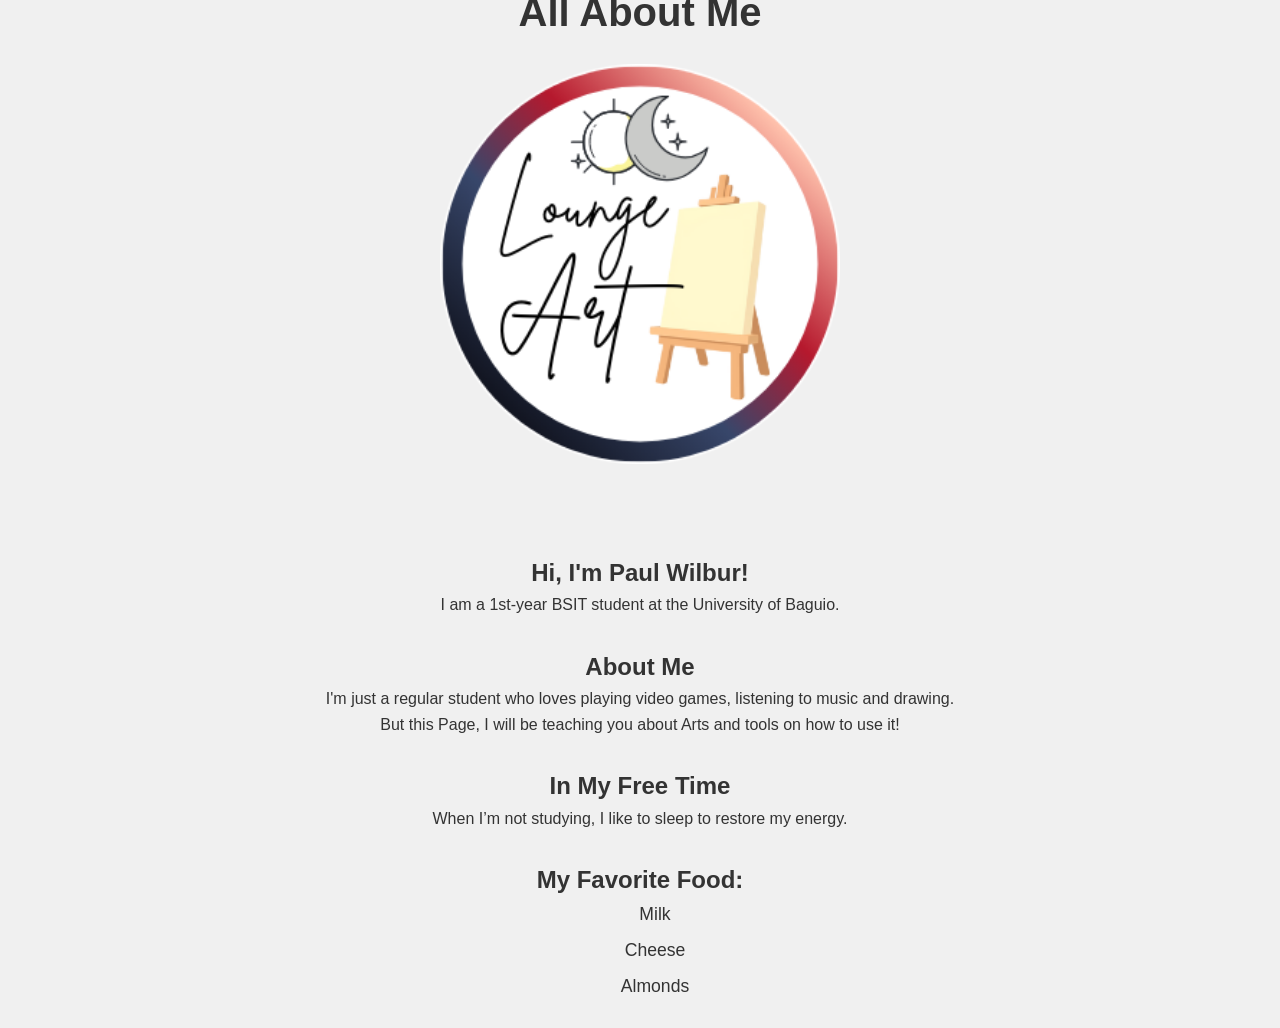
==== index.html @ c3c01cb4 "Initial commit: Professional Link-in-Bio Page" ====
<!DOCTYPE html>
<html lang="en">
<head>
    <meta charset="UTF-8">
    <meta name="viewport" content="width=device-width, initial-scale=1.0">
    <link rel="stylesheet" href="myStyle.css">
    <title>All About Me!</title>
</head>
<body>
    <header>
        <div class="header-container">
            <img src="PFP1.png" alt="Paul's PFP" class="logo">
            <h1>All About Me</h1>
        </div>
    </header>

    <section class="bio-section">
        <div class="profile-pic-container">
            <img src="Logo.png" alt="Paul's PFP" class="round-logo">
        </div>

        <div class="bio">
            <h2>Hi, I'm Paul Wilbur!</h2>
            <p>I am a 1st-year BSIT student at the University of Baguio.</p>

            <h2>About Me</h2>
            <p>I'm just a regular student who loves playing video games, listening to music and drawing.</p>
            <p>But this Page, I will be teaching you about Arts and tools on how to use it!</p>

            <h2>In My Free Time</h2>
            <p>When I’m not studying, I like to sleep to restore my energy.</p>

            <h2>My Favorite Food:</h2>
            <ul>
                <li>Milk</li>
                <li>Cheese</li>
                <li>Almonds</li>
            </ul>
        </div>

    </section>
</body>
</html>
---- myStyle.css ----
* {
    margin: 0;
    padding: 0;
    box-sizing: border-box;
}

body {
    font-family: 'Arial', sans-serif;
    background-color: #f0f0f0;
    color: #333;
    line-height: 1.6;
    display: flex;
    justify-content: center;
    align-items: center;
    height: 100vh;
    text-align: center;
    flex-direction: column;
}


.logo {
    width: 100px;
    height: 100px;
    border-radius: 20%;
}

h1 {
    font-size: 2.5em;
}

/* Profile Section */
.bio-section {
    display: flex;
    justify-content: center;
    align-items: center;
    padding: 20px;
    gap: 40px;
    flex-direction: column; 
    text-align: center; 
    width: 80%;
    max-width: 800px; 
}

.profile-pic-container {
    display: flex;
    justify-content: center;
    align-items: center;
    margin-bottom: 20px; 
}

.round-logo {
    width: 400px;
    height: 400px;
    border-radius: 10%;
    object-fit: cover;
}

.bio {
    flex: 1;
    max-width: 700px;
}

h2 {
    color: #333;
    margin-top: 30px;
}

ul {
    list-style-type: none;
    padding-left: 30px;
}

ul li {
    font-size: 1.1em;
    margin-bottom: 8px;
}
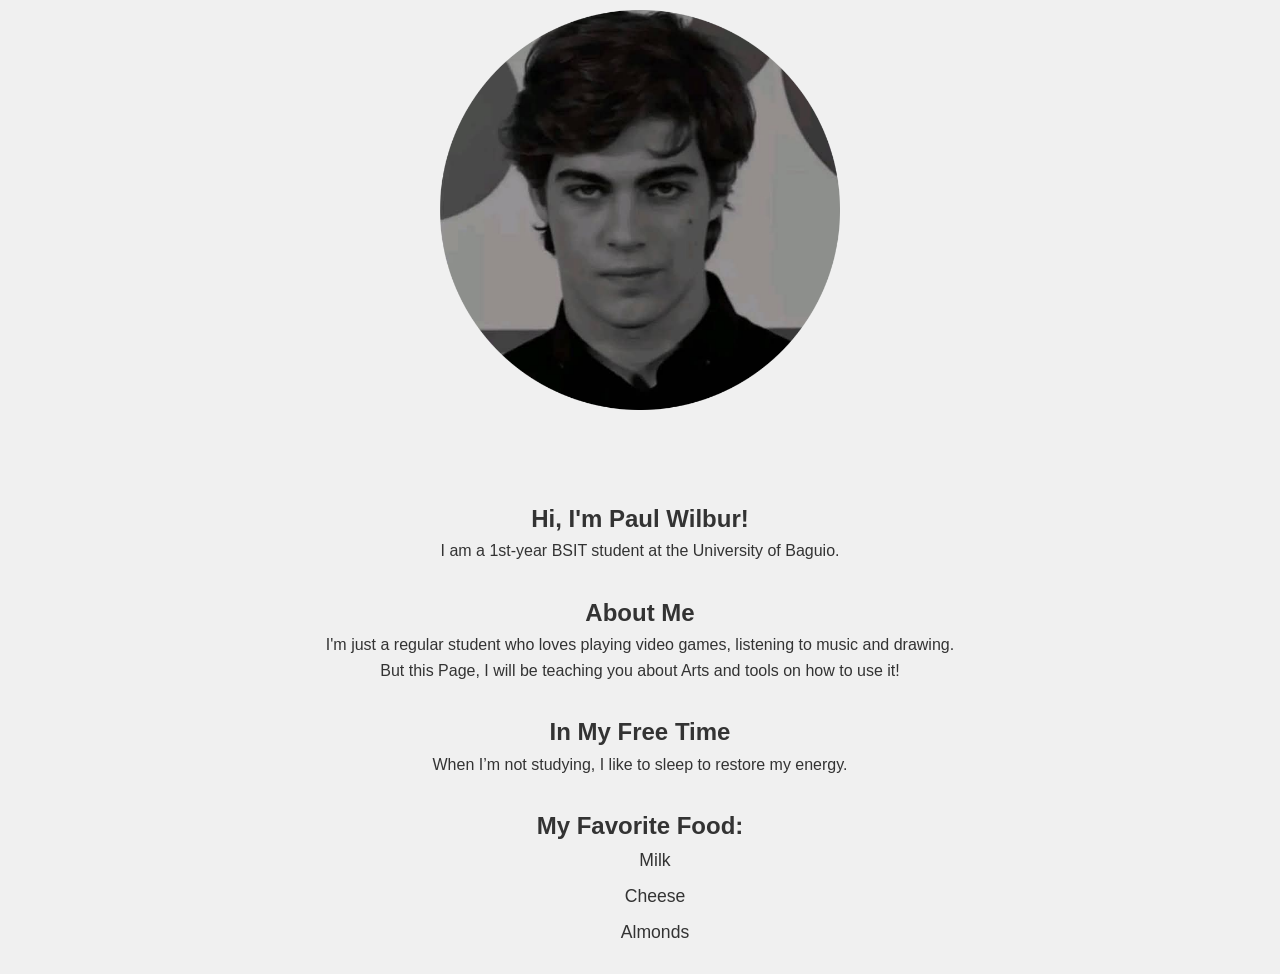
==== commit 3667e139: "Update index.html" ====
--- a/index.html
+++ b/index.html
@@ -7,16 +7,10 @@
     <title>All About Me!</title>
 </head>
 <body>
-    <header>
-        <div class="header-container">
-            <img src="PFP1.png" alt="Paul's PFP" class="logo">
-            <h1>All About Me</h1>
-        </div>
-    </header>
-
+         <h1>All About Me</h1>
     <section class="bio-section">
         <div class="profile-pic-container">
-            <img src="Logo.png" alt="Paul's PFP" class="round-logo">
+            <img src="PFP1.png" alt="Paul's PFP" class="round-logo">
         </div>
 
         <div class="bio">
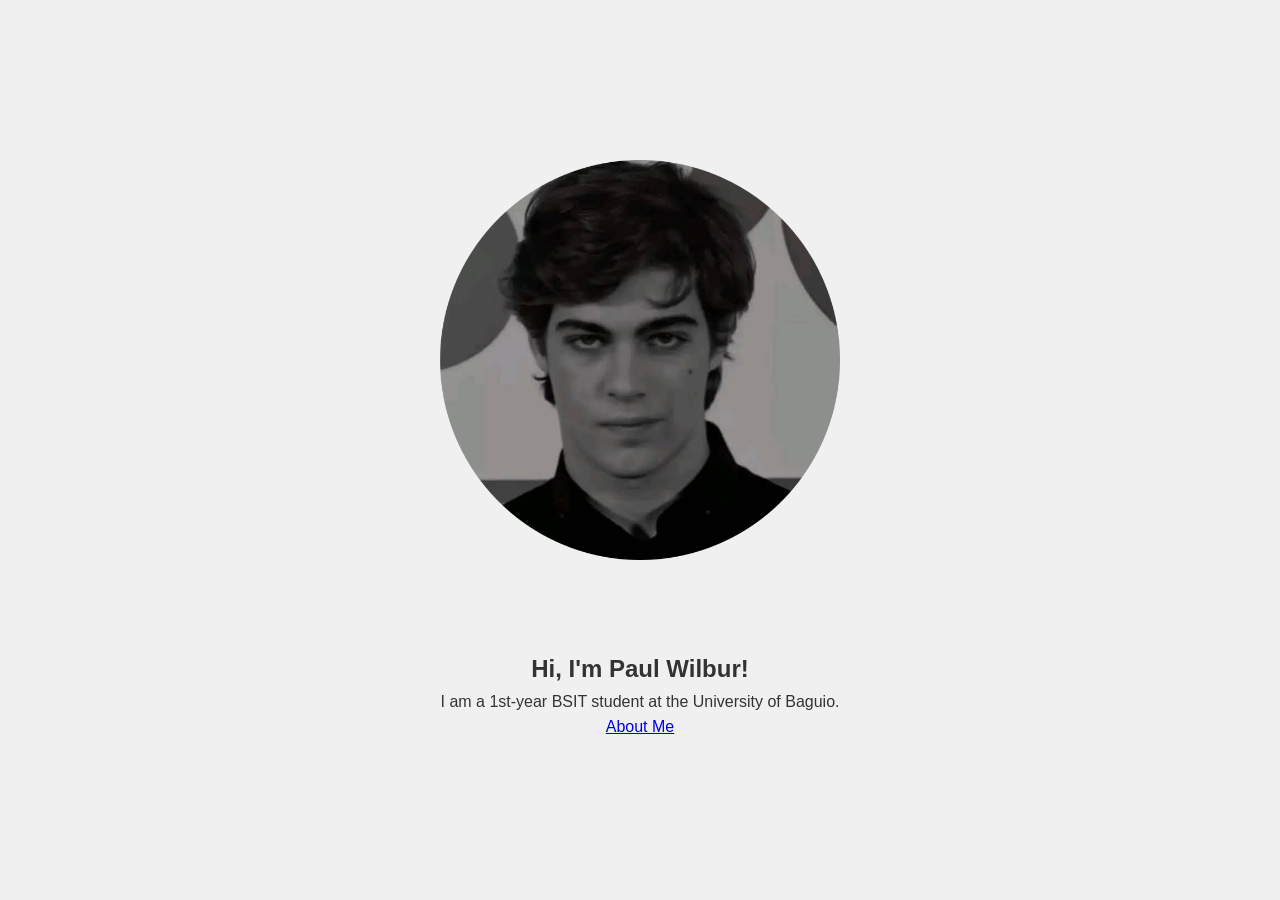
==== commit 045679b6: "Update index.html" ====
--- a/index.html
+++ b/index.html
@@ -7,7 +7,7 @@
     <title>All About Me!</title>
 </head>
 <body>
-         <h1>All About Me</h1>
+
     <section class="bio-section">
         <div class="profile-pic-container">
             <img src="PFP1.png" alt="Paul's PFP" class="round-logo">
@@ -17,21 +17,8 @@
             <h2>Hi, I'm Paul Wilbur!</h2>
             <p>I am a 1st-year BSIT student at the University of Baguio.</p>
 
-            <h2>About Me</h2>
-            <p>I'm just a regular student who loves playing video games, listening to music and drawing.</p>
-            <p>But this Page, I will be teaching you about Arts and tools on how to use it!</p>
-
-            <h2>In My Free Time</h2>
-            <p>When I’m not studying, I like to sleep to restore my energy.</p>
-
-            <h2>My Favorite Food:</h2>
-            <ul>
-                <li>Milk</li>
-                <li>Cheese</li>
-                <li>Almonds</li>
-            </ul>
-        </div>
-
+            <a href="aboutme.html">About Me</a>
+        
     </section>
 </body>
 </html>
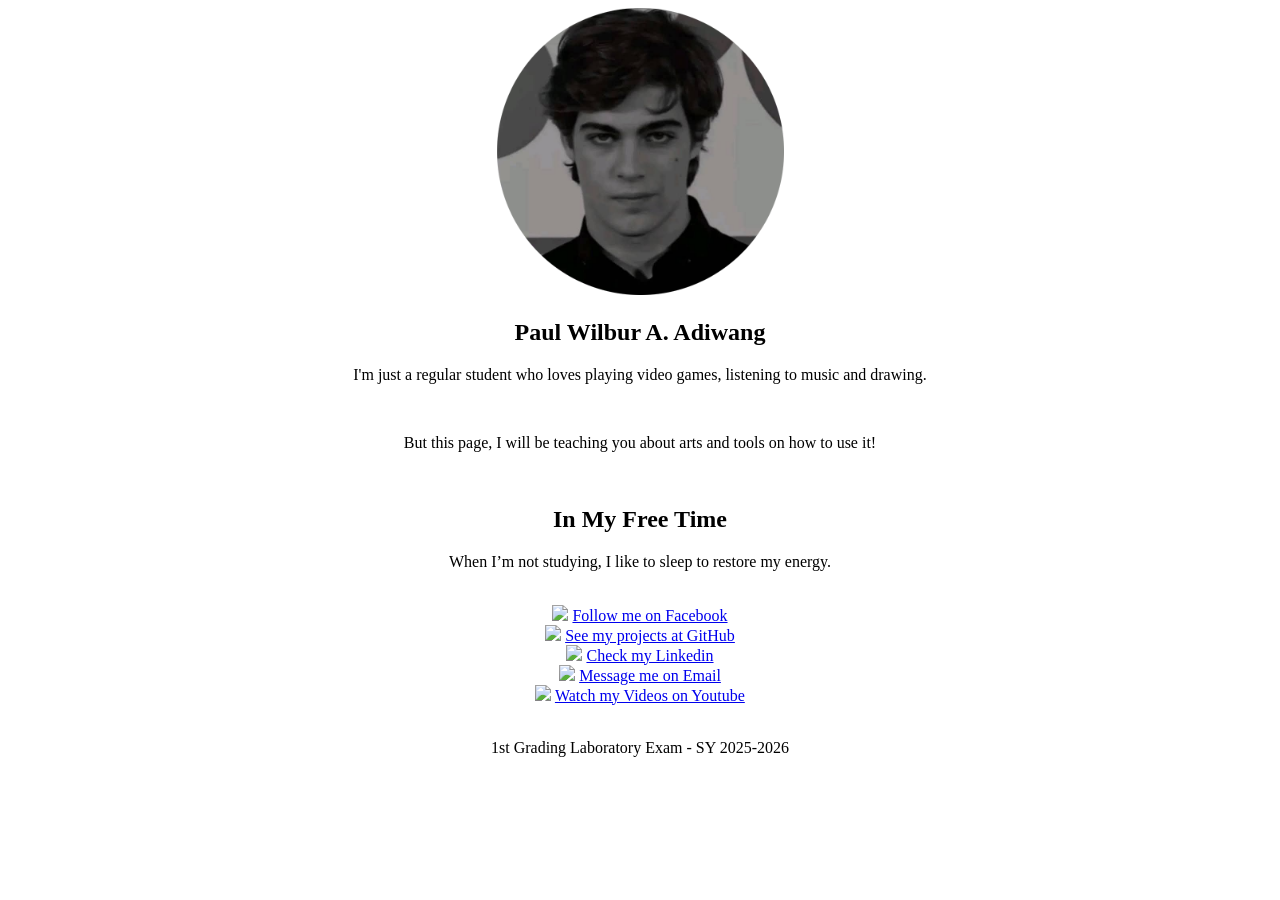
==== commit 9dd55eaa: "first commit" ====
--- a/index.html
+++ b/index.html
@@ -1,24 +1,50 @@
 <!DOCTYPE html>
 <html lang="en">
 <head>
-    <meta charset="UTF-8">
-    <meta name="viewport" content="width=device-width, initial-scale=1.0">
-    <link rel="stylesheet" href="myStyle.css">
-    <title>All About Me!</title>
+<body>
+    <center>
+        <meta charset="UTF-8">
+        <meta name="viewport" content="width=device-width, initial-scale=1.0">
+        <img src="PFP1.png" alt="Paul's PFP" width="287" height="287">
+    </center>
 </head>
-<body>
+</body>
 
-    <section class="bio-section">
-        <div class="profile-pic-container">
-            <img src="PFP1.png" alt="Paul's PFP" class="round-logo">
-        </div>
+        <center>
+        <b><h2>Paul Wilbur A. Adiwang</h2></b>
+        
+        <p>I'm just a regular student who loves playing video games, listening to music and drawing.</p><br>
+        <p>But this page, I will be teaching you about arts and tools on how to use it!</p><br>
 
-        <div class="bio">
-            <h2>Hi, I'm Paul Wilbur!</h2>
-            <p>I am a 1st-year BSIT student at the University of Baguio.</p>
+        <h2>In My Free Time</h2>
+        <p>When I’m not studying, I like to sleep to restore my energy.</p>
+        <br>
+        
+            <img src="FB_Logo.png" width="23">
+            <a href="https://www.facebook.com/Zyxxie1">Follow me on Facebook</a>
+            <br>
 
-            <a href="aboutme.html">About Me</a>
-        
-    </section>
+            <img src="GitHub_Logo.png"width="23">
+            <a href="https://github.com/20255938-web">See my projects at GitHub</a>
+            <br>
+
+            <img src="linkedIn_logo.png"width="20">
+            <a href="https://www.linkedin.com/in/paul-wilbur-adiwang-174a34397/">Check my Linkedin</a>
+            <br>
+
+            <img src="email_logo.jfif"width="23">
+            <a href="mailto:20255938@s.ubaguio.edu">Message me on Email</a>
+            <br>
+
+            <img src="YT_logo.png"width="23">
+            <A href="https://www.youtube.com/">Watch my Videos on Youtube</a>
+        </p>
+
+        <br>
+
+        1st Grading Laboratory Exam - SY 2025-2026
+
+    </center>
+</section>
 </body>
 </html>
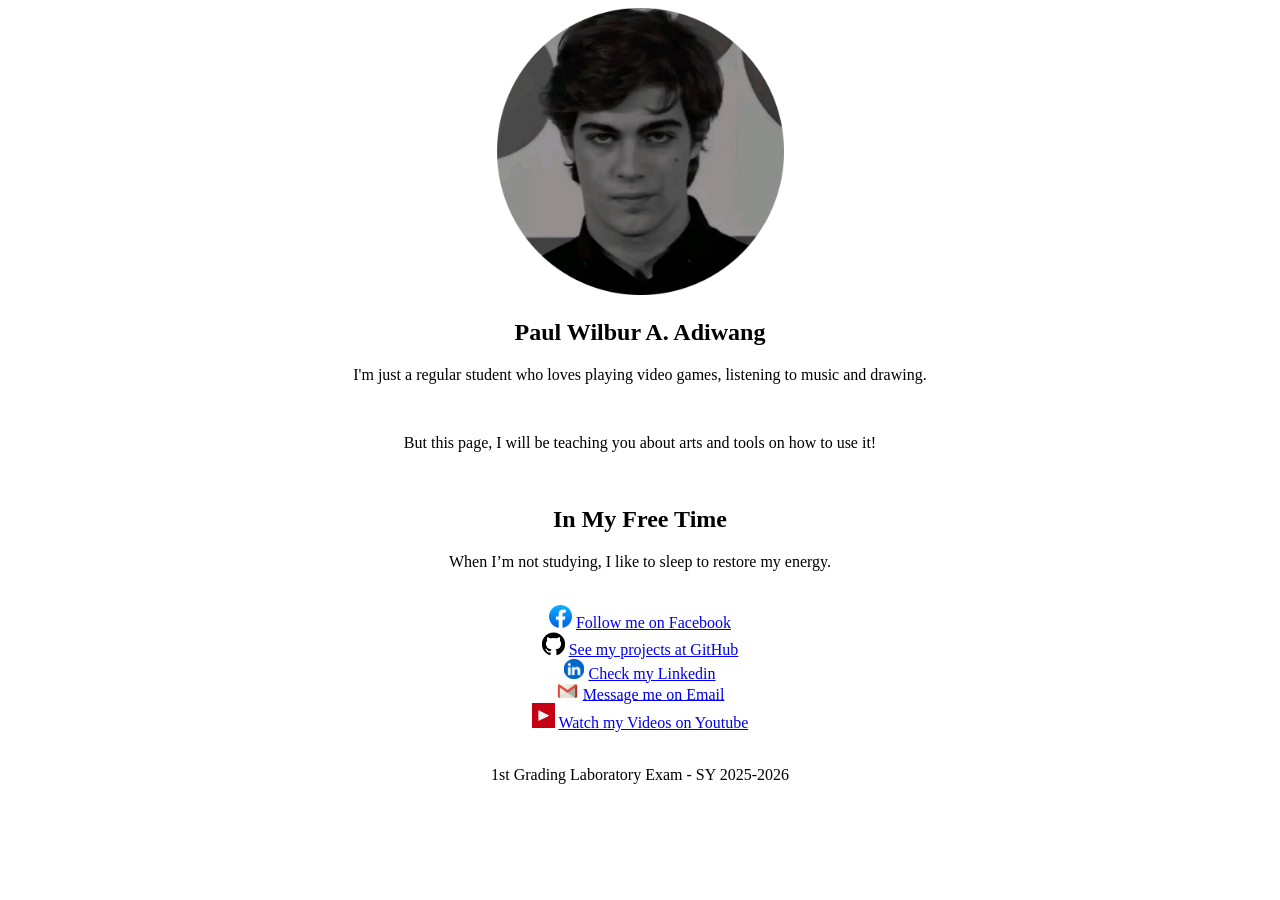
==== commit fdc99ec4: "Update index.html" ====
--- a/index.html
+++ b/index.html
@@ -20,23 +20,23 @@
         <p>When I’m not studying, I like to sleep to restore my energy.</p>
         <br>
         
-            <img src="FB_Logo.png" width="23">
+            <img src="logos/FB_Logo.png" width="23">
             <a href="https://www.facebook.com/Zyxxie1">Follow me on Facebook</a>
             <br>
 
-            <img src="GitHub_Logo.png"width="23">
+            <img src="logos/GitHub_Logo.png"width="23">
             <a href="https://github.com/20255938-web">See my projects at GitHub</a>
             <br>
 
-            <img src="linkedIn_logo.png"width="20">
+            <img src="logos/linkedIn_logo.png"width="20">
             <a href="https://www.linkedin.com/in/paul-wilbur-adiwang-174a34397/">Check my Linkedin</a>
             <br>
 
-            <img src="email_logo.jfif"width="23">
+            <img src="logos/email_logo.jfif"width="23">
             <a href="mailto:20255938@s.ubaguio.edu">Message me on Email</a>
             <br>
 
-            <img src="YT_logo.png"width="23">
+            <img src="logos/YT_logo.png"width="23">
             <A href="https://www.youtube.com/">Watch my Videos on Youtube</a>
         </p>
 
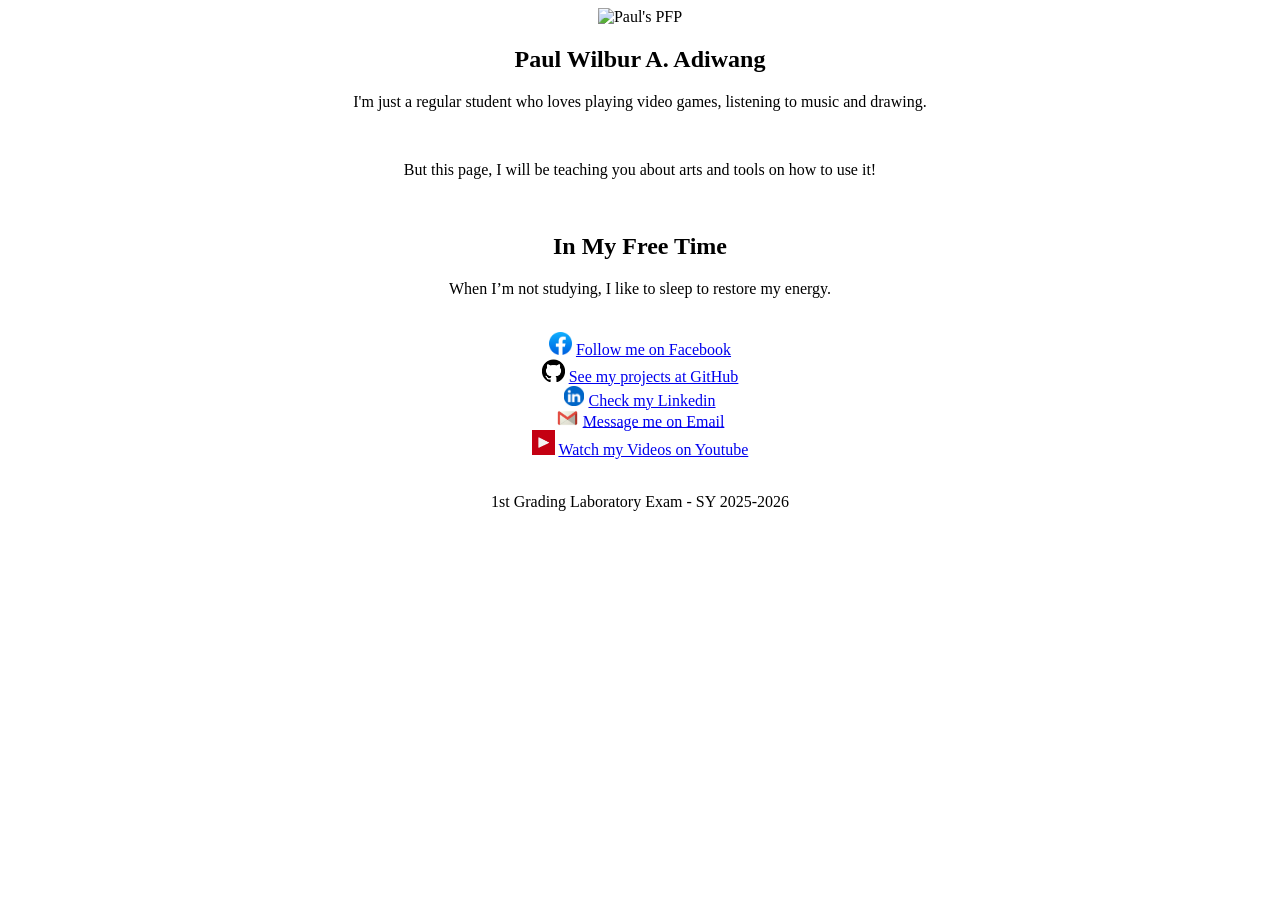
==== commit 312a39e6: "Update index.html" ====
--- a/index.html
+++ b/index.html
@@ -5,7 +5,7 @@
     <center>
         <meta charset="UTF-8">
         <meta name="viewport" content="width=device-width, initial-scale=1.0">
-        <img src="PFP1.png" alt="Paul's PFP" width="287" height="287">
+        <img src="logosPFP1.png" alt="Paul's PFP" width="287" height="287">
     </center>
 </head>
 </body>
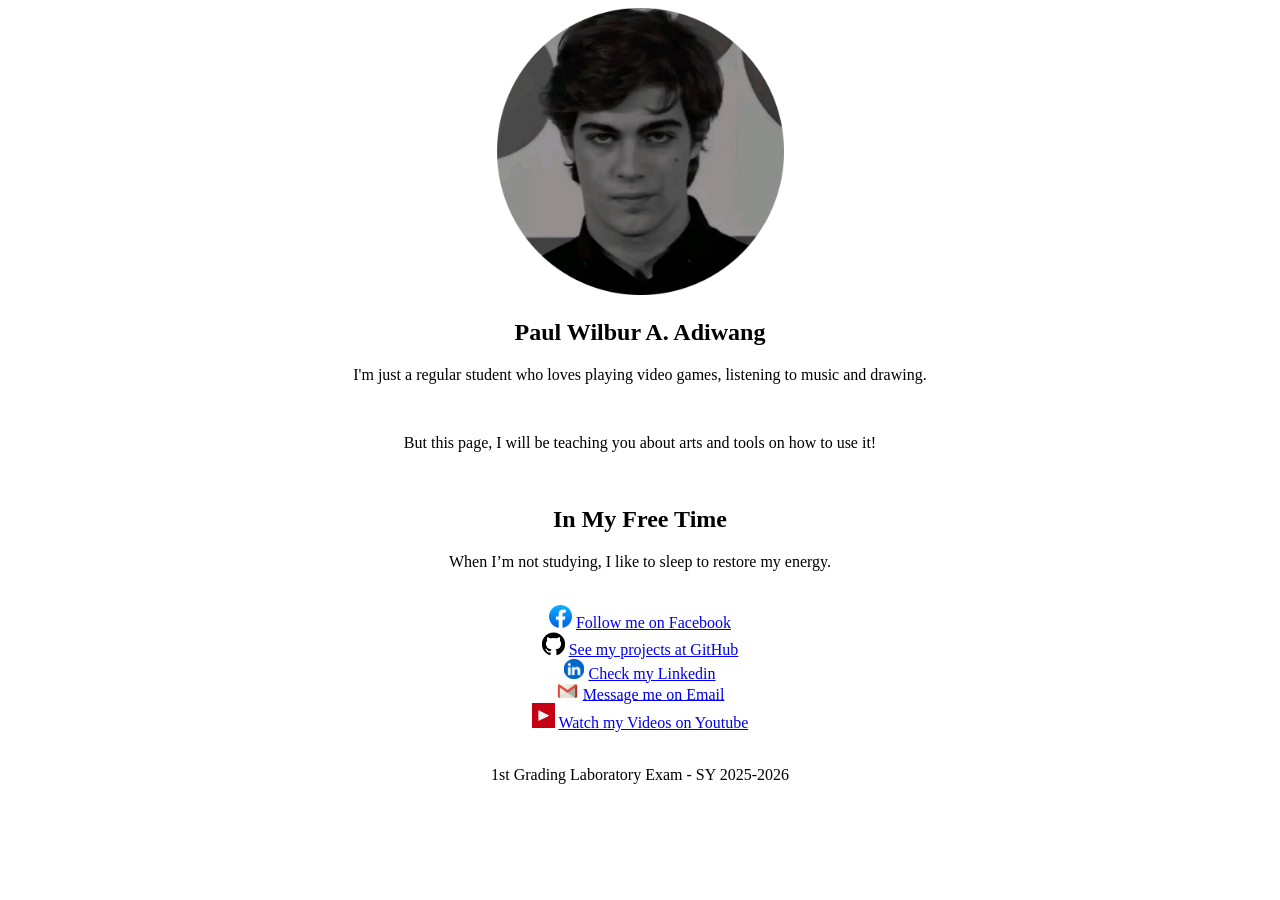
==== commit 527c84b6: "Update index.html" ====
--- a/index.html
+++ b/index.html
@@ -5,7 +5,7 @@
     <center>
         <meta charset="UTF-8">
         <meta name="viewport" content="width=device-width, initial-scale=1.0">
-        <img src="logosPFP1.png" alt="Paul's PFP" width="287" height="287">
+        <img src="logos/PFP1.png" alt="Paul's PFP" width="287" height="287">
     </center>
 </head>
 </body>
